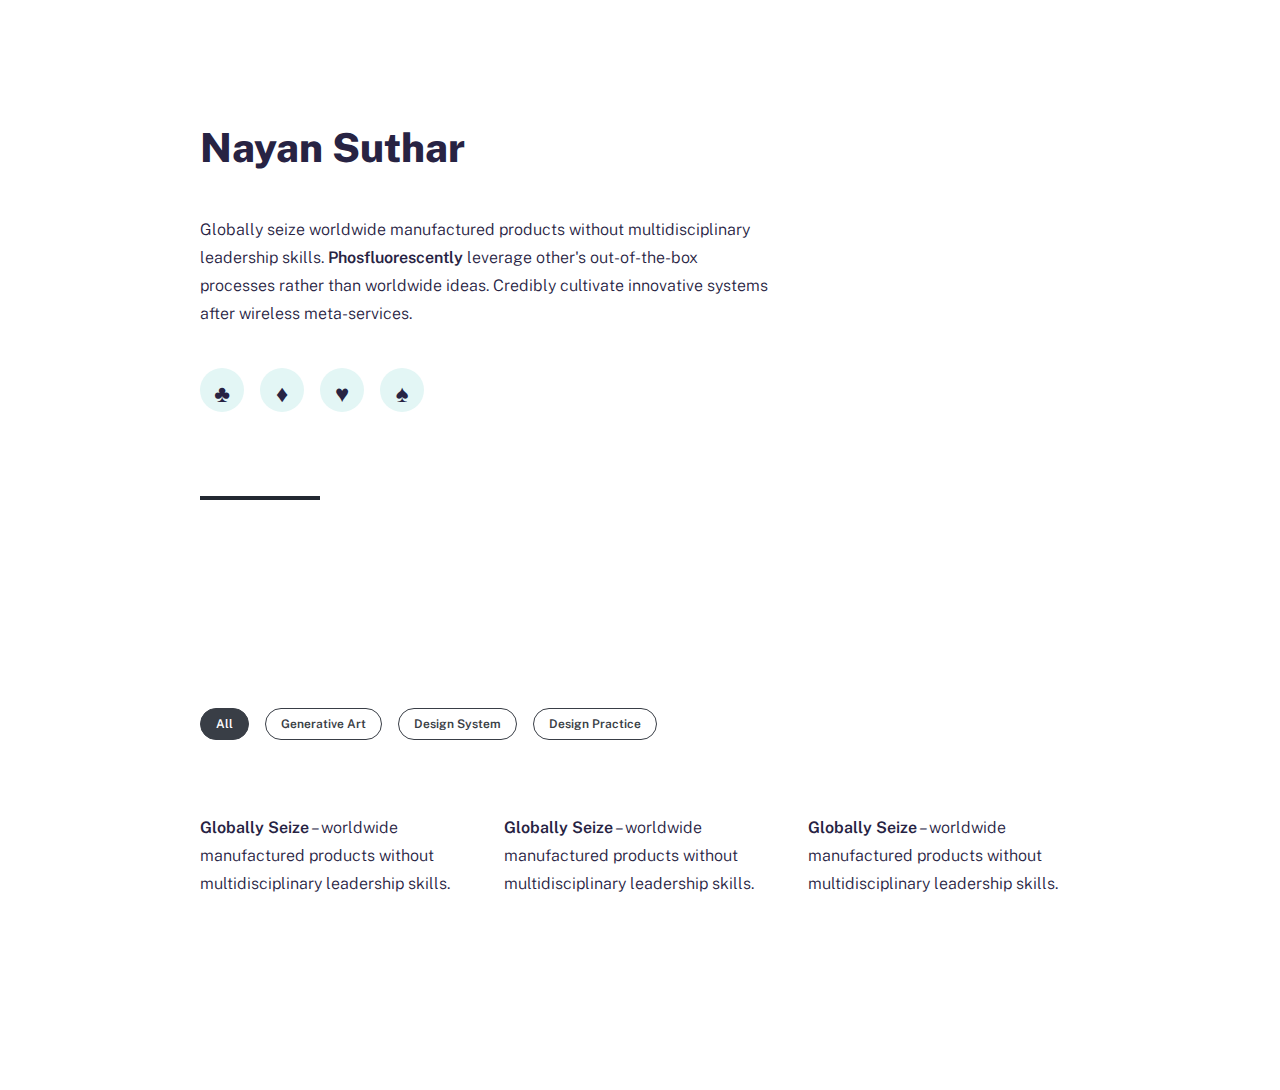
==== index.html @ 14e22841 "First commit with the existing code" ====
<!DOCTYPE html>
<html lang="en" dir="ltr">
  <head>
    <meta charset="utf-8">
    <meta name="viewport" content="width=device-width, initial-scale=1">
    <link href="https://fonts.googleapis.com/css?family=Public+Sans:300,600,700,800&display=swap" rel="stylesheet">
    <title>Nayan Suthar</title>
    <link rel="stylesheet" href="/style.css">
  </head>
  <body>
    <div class="page">

      <div class="row">
        <div class="column column--8 column--medium-12">
          <div class="profile">
              <h1 class="profile__name">Nayan Suthar</h1>
              <p class="profile__desc">Globally seize worldwide manufactured products without multidisciplinary leadership skills. <strong>Phosfluorescently</strong> leverage other's out-of-the-box processes rather than worldwide ideas. Credibly cultivate innovative systems after wireless meta-services.</p>
              <div class="profile__links-wrapper">
                <a class="profile__link" href="#"><span>♣︎</span></a>
                <a class="profile__link" href="#"><span>♦︎</span></a>
                <a class="profile__link" href="#"><span>♥︎</span></a>
                <a class="profile__link" href="#"><span>♠︎</span></a>
              </div>
            </div>
          </div>
      </div>

      <div class="row">
        <div class="column column--2 column--medium-6">
          <div class="line"></div>
        </div>
      </div>

      <div class="row">
        <div class="column column--12">
          <div class="pills" id="filter-pills">
            <span class="pills__item" data-selected="true" data-type="all">All</span>
            <span class="pills__item">Generative Art</span>
            <span class="pills__item">Design System</span>
            <span class="pills__item">Design Practice</span>
          </div>
        </div>
      </div>

      <div class="row">
        <div class="column column--4">
          <div class="project">
            <div class="project__image">
              <img src="images/light aircraft 2.png" alt=""/>
            </div>
            <p class="project__desc">
              <strong>Globally Seize</strong> –  worldwide manufactured products without multidisciplinary leadership skills.</p>
          </div>
        </div>
        <div class="column column--4">
          <div class="project">
            <div class="project__image">
              <img src="images/lighthouse in cape neddick.png" alt=""/>
            </div>
            <p class="project__desc">
              <strong>Globally Seize</strong> –  worldwide manufactured products without multidisciplinary leadership skills.</p>
          </div>
        </div>
        <div class="column column--4">
          <div class="project">
            <div class="project__image">
              <img src="images/oldetowne landscape architecture.jpg" alt=""/>
            </div>
            <p class="project__desc">
              <strong>Globally Seize</strong> –  worldwide manufactured products without multidisciplinary leadership skills.</p>
          </div>
        </div>
      </div>

    </div>

    <script type="text/javascript" src="script.js"></script>
  </body>
</html>
---- style.css ----
/**
  * Font
  */
  @font-face {
    font-family: "nsicons";
    src: url(/fonts/nsicons.eot), url(/fonts/nsicons.woff), url(/fonts/nsicons.woff2);
  }


/**
  * Global
  */
* {
  padding: 0;
  margin: 0;
  box-sizing: border-box;
  font-family: 'Public Sans', sans-serif;
  -webkit-font-smoothing: antialiased;
  -moz-osx-font-smoothing: grayscale;
}
html, body {
  width: 100%;
  height: 100%;
  background: #FFF;

  font-weight: 300;
  font-size: 16px;
  line-height: 28px;
  color: #272343;
}
p {
  font-weight: 300;
  font-size: 16px;
  line-height: 28px;
  color: #272343;
}
small {
  opacity: 0.5;
  font-size: 14px;
  line-height: 20px;
  color: #272343;
}
strong {
  font-weight: 600;
}
a, a:visited {
  text-decoration: none;
  color: #272343;
  border-bottom: 1px solid rgba(39, 35, 67, 0.5);
  cursor: pointer;
}
a:hover {
  background: linear-gradient(to bottom, rgba(227, 246, 245, 0) 0%, rgba(227, 246, 245, 1) 100%);
  border-bottom: 1px solid #272343;
}
a:focus {
  outline-width: 0;
  box-shadow: 0 0 0px 4px #BAE8E9;
}


/**
  * Layout
  */
.page {
  max-width: 1040px;
  padding: 128px 64px;
  margin: 0 auto;
}
.row {
  overflow: hidden;
}
.column {
  width: 100%;
  padding: 0 16px;
  float: left;
}
.column:last-child {
  float: right;
}
.column:only-child {
  float: none;
}
.column--1 { width: 8.3333%; }
.column--2 { width: 16.6666%; }
.column--3 { width: 25%; }
.column--4 { width: 33.3333%; }
.column--5 { width: 41.6666%; }
.column--6 { width: 50%; }
.column--7 { width: 58.3333%; }
.column--8 { width: 66.6666%; }
.column--9 { width: 75%; }
.column--10 { width: 83.3333%; }
.column--11 { width: 91.6666%; }
.column--12 { width: 100%; }

@media only screen and (max-width: 680px) {
  .page { padding: 128px 32px; }
  .column--medium-1 { width: 8.3333%; }
  .column--medium-2 { width: 16.6666%; }
  .column--medium-3 { width: 25%; }
  .column--medium-4 { width: 33.3333%; }
  .column--medium-5 { width: 41.6666%; }
  .column--medium-6 { width: 50%; }
  .column--medium-7 { width: 58.3333%; }
  .column--medium-8 { width: 66.6666%; }
  .column--medium-9 { width: 75%; }
  .column--medium-10 { width: 83.3333%; }
  .column--medium-11 { width: 91.6666%; }
  .column--medium-12 { width: 100%; }
}


/**
  * Profile
  */
.profile {}
.profile__name {
  font-weight: 800;
  font-size: 40px;
  line-height: 40px;
  color: #272343;
  margin-bottom: 48px;
}
.profile__desc {
  margin-bottom: 8px;
}
.profile__desc strong {
  font-weight: 600;
}

.profile__links-wrapper {
  font-size: 0;
  margin: 40px 0 0;
}
.profile__link {
  display: inline-block;
  position: relative;
  width: 44px;
  height: 44px;
  border-radius: 50%;
  background: #E3F6F5;
  color: #272343;
  font-size: 24px;
  text-decoration: none;
  text-align: center;
  line-height: 44px;
  margin-right: 16px;
  border: none;
}
.profile__link span {
  font-family: "nsicons";
  position: relative;
  z-index: 2;
}
.profile__link:before {
  content: "";
  position: absolute;
  border-radius: 50%;
  top: 50%;
  left: 50%;
  width: 0%;
  height: 0%;
  background: #BAE8E9;
  opacity: 0;
  transition: all 0.25s ease-out 0s;
  z-index: 1;
}
.profile__link:hover {
  background: #E3F6F5;
  border: none;
}
.profile__link:hover:before {
  top: 0%;
  left: 0%;
  width: 100%;
  height: 100%;
  opacity: 1;
}
.profile__link:last-child {
  margin-right: 0;
}


/**
  * Line
  */
.line, .line--light {
  width: 100%;
  height: 4px;
  background: #222831;
  margin: 80px 0;
}


/**
  * Pills
  */
.pills {
  margin: 128px 0 64px;
  font-size: 0;
  user-select: none;
}

.pills__item {
  display: inline-block;
  height: 32px;
  border: 1px solid #393E46;
  border-radius: 16px;
  font-size: 12px;
  line-height: 30px;
  font-weight: 600;
  padding: 0 15px;
  color: #393E46;
  margin-right: 16px;
  cursor: pointer;
}

.pills__item:not([data-selected="true"]):hover {
  background: rgba(57, 62, 70, 0.08);
}

.pills__item[data-selected="true"] {
  background: #393E46;
  color: #FFF;
  cursor: default;
}


/**
  * Project
  */
.project {
  margin-bottom: 64px;
}

.project__image {
  width: 100%;
  margin: 0 0 8px;
  position: relative;
}

.project__image img {
  display: block;
  width: 100%;
}

.project__image:after {
  content: "";
  display: block;
  box-shadow: 0 0 0 1px rgba(0,0,0,0.08) inset;
  position: absolute;
  top: 0;
  left: 0;
  width: 100%;
  height: 100%;
}


/**
  * Resume
  */
.resume {}

.resume__section-title {
  margin: 0 0 40px;
}

.resume__item-title {
  margin: 0 0 4px;
  font-weight: 600;
}

.resume__item-info {
  display: block;
  margin: 0 0 4px;
  font-style: italic;
}

.resume__item-desc, .resume__item-list {
  margin-bottom: 40px;
}
.resume__item-list {
  padding-left: 18px;
  list-style: disc;
}

.resume__item-desc--last {
  margin-bottom: 0;
}

.resume__gallery {
  margin: 0 -10px;
}
.resume__gallery:after {
  content: "";
  clear: both;
  display: table;
}
.resume__gallery-item {
  display: block;
  float: left;
  width: 120px;
  height: 120px;
  margin: 0 10px 20px;
  border-radius: 2px;
  border: none;
  background-size: cover;
  opacity: 0.85;
}
.resume__gallery-item:hover {
  border: none;
  background-size: cover;
  opacity: 1;
}

/**
  * Footnote
  */

.footnote {
  display: block;
  margin: 80px 0 0;
}
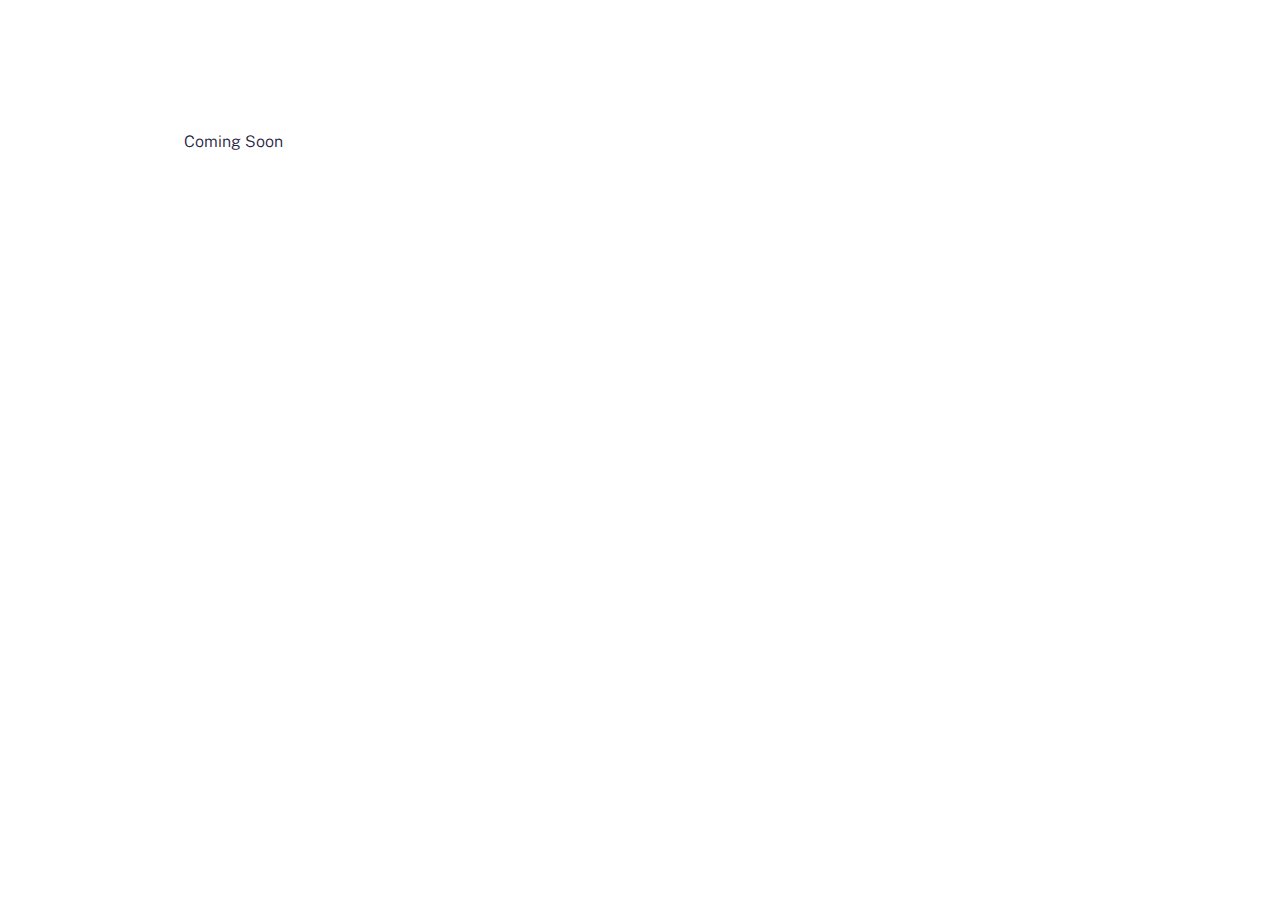
==== commit a974facb: "Add coming soon on home page" ====
--- a/index.html
+++ b/index.html
@@ -9,69 +9,7 @@
   </head>
   <body>
     <div class="page">
-
-      <div class="row">
-        <div class="column column--8 column--medium-12">
-          <div class="profile">
-              <h1 class="profile__name">Nayan Suthar</h1>
-              <p class="profile__desc">Globally seize worldwide manufactured products without multidisciplinary leadership skills. <strong>Phosfluorescently</strong> leverage other's out-of-the-box processes rather than worldwide ideas. Credibly cultivate innovative systems after wireless meta-services.</p>
-              <div class="profile__links-wrapper">
-                <a class="profile__link" href="#"><span>♣︎</span></a>
-                <a class="profile__link" href="#"><span>♦︎</span></a>
-                <a class="profile__link" href="#"><span>♥︎</span></a>
-                <a class="profile__link" href="#"><span>♠︎</span></a>
-              </div>
-            </div>
-          </div>
-      </div>
-
-      <div class="row">
-        <div class="column column--2 column--medium-6">
-          <div class="line"></div>
-        </div>
-      </div>
-
-      <div class="row">
-        <div class="column column--12">
-          <div class="pills" id="filter-pills">
-            <span class="pills__item" data-selected="true" data-type="all">All</span>
-            <span class="pills__item">Generative Art</span>
-            <span class="pills__item">Design System</span>
-            <span class="pills__item">Design Practice</span>
-          </div>
-        </div>
-      </div>
-
-      <div class="row">
-        <div class="column column--4">
-          <div class="project">
-            <div class="project__image">
-              <img src="images/light aircraft 2.png" alt=""/>
-            </div>
-            <p class="project__desc">
-              <strong>Globally Seize</strong> –  worldwide manufactured products without multidisciplinary leadership skills.</p>
-          </div>
-        </div>
-        <div class="column column--4">
-          <div class="project">
-            <div class="project__image">
-              <img src="images/lighthouse in cape neddick.png" alt=""/>
-            </div>
-            <p class="project__desc">
-              <strong>Globally Seize</strong> –  worldwide manufactured products without multidisciplinary leadership skills.</p>
-          </div>
-        </div>
-        <div class="column column--4">
-          <div class="project">
-            <div class="project__image">
-              <img src="images/oldetowne landscape architecture.jpg" alt=""/>
-            </div>
-            <p class="project__desc">
-              <strong>Globally Seize</strong> –  worldwide manufactured products without multidisciplinary leadership skills.</p>
-          </div>
-        </div>
-      </div>
-
+      Coming Soon
     </div>
 
     <script type="text/javascript" src="script.js"></script>
